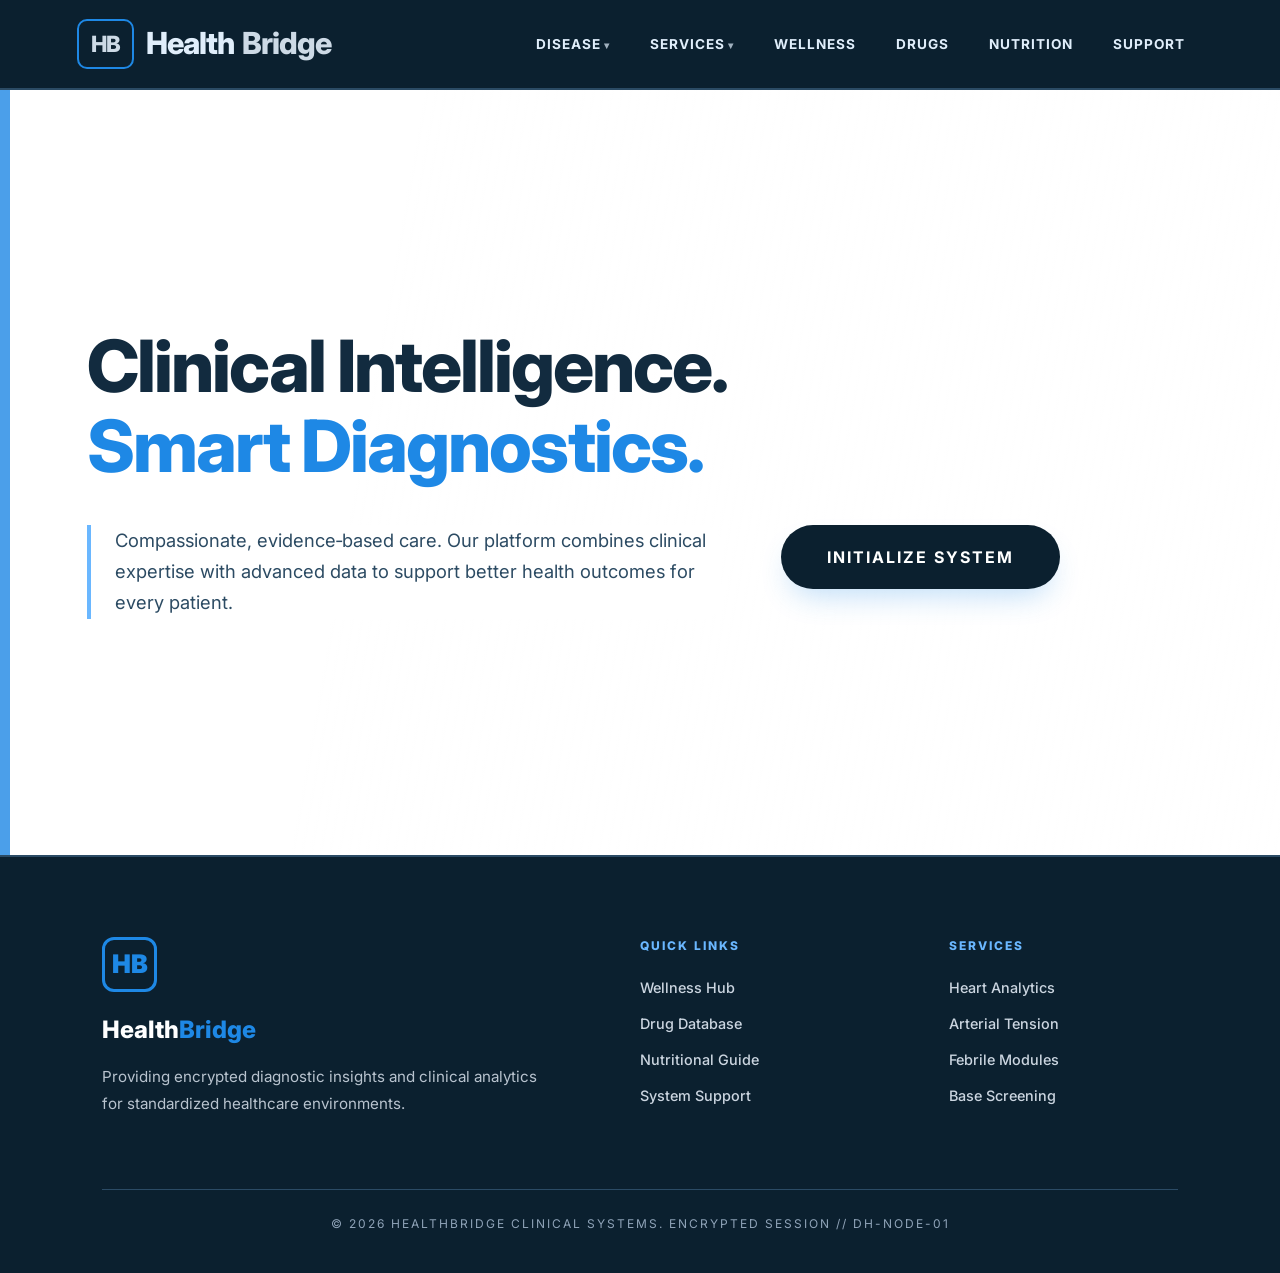
==== frontend/index.html @ e8e15f3a "Initial clean project" ====
<!doctype html>
<html lang="en">
  <head>
    <meta charset="UTF-8" />
    <meta
      name="viewport"
      content="width=device-width, initial-scale=1.0, viewport-fit=cover"
    />
    <title>HealthBridge | Clinical Intelligence Systems</title>
    <link
      href="https://fonts.googleapis.com/css2?family=Inter:wght@400;600;700;800&display=swap"
      rel="stylesheet"
    />
    <link rel="stylesheet" href="style.css" />
  </head>
  <body>
    <!-- ═══ NAVBAR ═══ -->
    <nav class="navbar">
      <div class="logo" onclick="location.href = 'index.html'">
        <span class="logo-hb">HB</span> Health<span>Bridge</span>
      </div>

      <div class="hamburger" id="hamburger">
        <span></span><span></span><span></span>
      </div>

      <ul class="nav-links" id="navLinks">
        <li class="nav-item">
          <a href="#">Disease</a>
          <div class="mega-menu">
            <div class="mega-menu-content">
              <h3 class="menu-title">Medical Conditions and Diseases</h3>
              <div class="mega-menu-grid" id="diseaseGrid"></div>
            </div>
          </div>
        </li>
        <li class="nav-item">
          <a href="#">Services</a>
          <div class="dropdown">
            <a href="pages/services/heart-risk.html">Heart Risk Analysis</a>
            <a href="pages/services/fever.html">Febrile Respiratory</a>
            <a href="pages/services/hypertension.html">Hypertension</a>
            <a href="pages/services/hypotension.html">Hypotension</a>
            <a href="pages/services/normal.html">General Screening</a>
          </div>
        </li>
        <li class="nav-item"><a href="pages/wellness.html">Wellness</a></li>
        <li class="nav-item"><a href="pages/primary-drugs.html">Drugs</a></li>
        <li class="nav-item"><a href="pages/foods.html">Nutrition</a></li>
        <li class="nav-item"><a href="pages/contact.html">Support</a></li>
      </ul>
    </nav>

    <!-- ═══ HERO ═══ -->
    <header class="hero">
      <div class="hero-sidebar-accent"></div>
      <div class="hero-content">
        <div class="hero-header-stack">
          <h1>Clinical Intelligence.<br /><span>Smart Diagnostics.</span></h1>
        </div>
        <div class="hero-body-grid">
          <p>
            Compassionate, evidence‑based care. Our platform combines clinical
            expertise with advanced data to support better health outcomes for
            every patient.
          </p>
          <div class="hero-actions">
            <button class="btn-primary-sharp" id="initSystemBtn">
              Initialize System
            </button>
          </div>
        </div>
      </div>
    </header>

    <!-- ═══ FOOTER ═══ -->
    <footer class="footer">
      <div class="footer-container">
        <div class="footer-section brand">
          <div class="brand-mark">HB</div>
          <h2>Health<span>Bridge</span></h2>
          <p>
            Providing encrypted diagnostic insights and clinical analytics for
            standardized healthcare environments.
          </p>
        </div>
        <div class="footer-section">
          <span class="label-heading">Quick Links</span>
          <ul>
            <li><a href="pages/wellness.html">Wellness Hub</a></li>
            <li><a href="pages/primary-drugs.html">Drug Database</a></li>
            <li><a href="pages/foods.html">Nutritional Guide</a></li>
            <li><a href="pages/contact.html">System Support</a></li>
          </ul>
        </div>
        <div class="footer-section">
          <span class="label-heading">Services</span>
          <ul>
            <li>
              <a href="pages/services/heart-risk.html">Heart Analytics</a>
            </li>
            <li>
              <a href="pages/services/hypertension.html">Arterial Tension</a>
            </li>
            <li><a href="pages/services/fever.html">Febrile Modules</a></li>
            <li><a href="pages/services/normal.html">Base Screening</a></li>
          </ul>
        </div>
      </div>
      <div class="footer-bottom">
        <p>
          &copy; 2026 HealthBridge Clinical Systems. Encrypted Session //
          DH-NODE-01
        </p>
      </div>
    </footer>

    <!-- ═══ AUTH MODAL ═══ -->
    <div id="authModal" class="modal">
      <div class="modal-content auth-modal-content">
        <div class="auth-tabs">
          <button
            class="auth-tab active"
            id="tabAuth"
            onclick="switchTab('auth')"
          >
            Authentication
          </button>
          <button class="auth-tab" id="tabReg" onclick="switchTab('reg')">
            Registration
          </button>
        </div>

        <!-- Sign In Panel -->
        <div class="auth-panel" id="panelAuth">
          <h3>Access Portal</h3>
          <p class="auth-subtitle">
            Enter institutional credentials to proceed.
          </p>

          <label class="field-label">INSTITUTIONAL ID</label>
          <input
            type="text"
            id="loginId"
            placeholder="PAT-0000 / DOC-0000"
            autocomplete="off"
          />

          <label class="field-label">PASSWORD</label>
          <input type="password" id="loginPassword" placeholder="••••••••" />

          <button id="signInBtn">Sign In</button>
          <button class="close-modal" id="closeModalBtn">Cancel</button>

          <div class="switch-hint">
            Don't have an account?
            <span onclick="switchTab('reg')">Register here</span>
          </div>
        </div>

        <!-- Registration Panel -->
        <div class="auth-panel hidden" id="panelReg">
          <h3>Create Account</h3>
          <p class="auth-subtitle">
            Enter institutional credentials to proceed.
          </p>

          <label class="field-label">ACCOUNT TYPE</label>
          <div class="toggle-group">
            <button
              class="toggle-btn active"
              id="btnPatient"
              onclick="setAccountType('patient')"
            >
              Patient
            </button>
            <button
              class="toggle-btn"
              id="btnStaff"
              onclick="setAccountType('staff')"
            >
              Medical Staff
            </button>
          </div>

          <label class="field-label">INSTITUTIONAL ID</label>
          <input
            type="text"
            id="regId"
            placeholder="PAT-0000"
            autocomplete="off"
          />

          <label class="field-label">FULL NAME</label>
          <input type="text" id="regName" placeholder="Surname, First Name" />

          <label class="field-label">EMAIL ADDRESS</label>
          <input
            type="email"
            id="regEmail"
            placeholder="staff@healthbridge.org"
          />

          <label class="field-label">PHONE NUMBER</label>
          <input type="tel" id="regPhone" placeholder="+8801XXXXXXXXX" />

          <label class="field-label">PASSWORD</label>
          <input type="password" id="regPassword" placeholder="••••••••" />

          <button id="signUpBtn">Sign Up</button>
          <button class="close-modal" id="closeRegBtn">Cancel</button>

          <div class="switch-hint">
            Already have an account?
            <span onclick="switchTab('auth')">Sign in here</span>
          </div>
        </div>
      </div>
    </div>

    <script src="script.js"></script>
  </body>
</html>
---- frontend/style.css ----
/* ═══════════════════════════════════════════════════════
   HealthBridge | Main Site Styles  (style.css)
═══════════════════════════════════════════════════════ */

:root {
  --pure-white: #ffffff;
  --background-light: #f5fafd;
  --text-primary: #122b3f;
  --text-secondary: #2c4b63;
  --accent-medical: #1e88e5;
  --accent-soft: #6ab7ff;
  --border-light: #d9e9f2;
  --hover-bg: #e1f0fa;
  --nav-bg: #0b202f;
  --nav-text: #e0eefb;
  --nav-hover-bg: #1e3a5f;
  --dropdown-bg: #112b3c;
  --dropdown-border: #2b4b65;
  --footer-text: #cbd5e0;
  --footer-heading: #ffffff;
  --shadow-sm: 0 8px 20px rgba(0, 50, 80, 0.08);
  --font-sans: "Inter", -apple-system, BlinkMacSystemFont, sans-serif;
}

*,
*::before,
*::after {
  margin: 0;
  padding: 0;
  box-sizing: border-box;
  font-family: var(--font-sans);
}

body {
  background-color: var(--pure-white);
  color: var(--text-primary);
  line-height: 1.5;
  overflow-x: hidden;
}

/* ══════════════════════════
   NAVBAR
══════════════════════════ */
.navbar {
  display: flex;
  justify-content: space-between;
  align-items: center;
  padding: 0 6%;
  height: 90px;
  background: var(--nav-bg);
  position: sticky;
  top: 0;
  z-index: 10000;
  border-bottom: 2px solid var(--dropdown-border);
}

.logo {
  cursor: pointer;
  font-size: 1.9rem;
  font-weight: 800;
  letter-spacing: -1px;
  color: var(--nav-text);
  display: flex;
  align-items: center;
  gap: 8px;
  flex-shrink: 0;
}
.logo-hb {
  background: var(--nav-bg);
  color: var(--accent-medical);
  font-size: 1.4rem;
  font-weight: 800;
  padding: 6px 12px;
  border-radius: 10px;
  margin-right: 4px;
  border: 2px solid var(--accent-medical);
  display: inline-flex;
  align-items: center;
  justify-content: center;
}
.logo > span {
  color: #cddae6;
}

/* Hamburger */
.hamburger {
  display: none;
  flex-direction: column;
  cursor: pointer;
  gap: 6px;
  z-index: 10002;
  padding: 8px;
}
.hamburger span {
  width: 28px;
  height: 3px;
  background: var(--nav-text);
  border-radius: 3px;
  transition: 0.25s;
  display: block;
}
.hamburger.open span:nth-child(1) {
  transform: translateY(9px) rotate(45deg);
}
.hamburger.open span:nth-child(2) {
  opacity: 0;
}
.hamburger.open span:nth-child(3) {
  transform: translateY(-9px) rotate(-45deg);
}

/* Nav links list */
.nav-links {
  display: flex;
  list-style: none;
  gap: 4px;
}

.nav-item {
  position: relative;
}

.nav-item > a {
  text-decoration: none;
  color: var(--nav-text);
  font-weight: 700;
  font-size: 0.85rem;
  text-transform: uppercase;
  letter-spacing: 1px;
  padding: 15px 18px;
  display: block;
  transition:
    background 0.2s,
    color 0.2s;
  border-radius: 4px 4px 0 0;
  white-space: nowrap;
}
.nav-item:hover > a,
.nav-item.open > a {
  background: var(--nav-hover-bg);
  color: #fff;
}

.nav-item.has-sub > a::after {
  content: " ▾";
  font-size: 0.65rem;
  opacity: 0.7;
  display: inline;
}
.nav-item.has-sub.open > a::after {
  content: " ▴";
}

/* ══════════════════════════
   DROPDOWNS & MEGA-MENU
══════════════════════════ */
.dropdown,
.mega-menu {
  position: absolute;
  top: 100%;
  background: var(--dropdown-bg);
  border: 2px solid var(--dropdown-border);
  border-top: none;
  border-radius: 0 0 16px 16px;
  box-shadow: var(--shadow-sm);
  z-index: 10001;

  opacity: 0;
  visibility: hidden;
  pointer-events: none;
  transition:
    opacity 0.2s ease,
    visibility 0.2s ease;
}

.dropdown {
  min-width: 260px;
  padding: 10px 0;
  left: 0;
}
.mega-menu {
  left: 50%;
  transform: translateX(-50%);
  width: 100vw;
  max-width: 1400px;
  padding: 40px 6%;
}

/* Desktop hover */
@media (min-width: 769px) {
  .nav-item:hover > .dropdown,
  .nav-item:hover > .mega-menu {
    opacity: 1;
    visibility: visible;
    pointer-events: auto;
  }
}

/* Open class (mobile + desktop fallback) */
.nav-item.open > .dropdown,
.nav-item.open > .mega-menu {
  opacity: 1;
  visibility: visible;
  pointer-events: auto;
}

.menu-title {
  color: var(--accent-soft);
  text-transform: uppercase;
  letter-spacing: 2px;
  font-size: 0.75rem;
  font-weight: 800;
  margin-bottom: 20px;
  display: block;
}

/* Desktop: 5-column grid */
.mega-menu-grid {
  display: grid;
  grid-template-columns: repeat(5, minmax(0, 1fr));
  gap: 10px;
  width: 100%;
}

.mega-menu-grid a,
.dropdown a {
  color: #e0eefb;
  text-decoration: none;
  font-size: 0.88rem;
  font-weight: 500;
  padding: 10px 16px;
  display: block;
  transition:
    background 0.15s,
    padding-left 0.15s,
    color 0.15s;
  border-radius: 8px;
}
.dropdown a {
  padding: 12px 22px;
}
.mega-menu-grid a:hover,
.dropdown a:hover {
  background: var(--nav-hover-bg);
  color: #fff;
  padding-left: 24px;
}

/* ══════════════════════════
   HERO
══════════════════════════ */
.hero {
  min-height: 85vh;
  display: flex;
  position: relative;
  background:
    linear-gradient(
      100deg,
      rgba(255, 255, 255, 0.92) 30%,
      rgba(255, 255, 255, 0.5)
    ),
    url("medical.jpg");
  background-size: cover;
  background-position: center 30%;
  background-blend-mode: overlay;
}

.hero-sidebar-accent {
  width: 10px;
  background: var(--accent-medical);
  min-height: 100%;
  opacity: 0.8;
  flex-shrink: 0;
}

.hero-content {
  padding: 80px 6%;
  display: flex;
  flex-direction: column;
  justify-content: center;
  background-color: rgba(255, 255, 255, 0.55);
  border-radius: 20px;
  max-width: fit-content;
}

.hero h1 {
  font-size: 4.5rem;
  font-weight: 800;
  line-height: 1.1;
  letter-spacing: -2px;
  margin-bottom: 40px;
  color: var(--text-primary);
}
.hero h1 span {
  color: var(--accent-medical);
  -webkit-text-fill-color: var(--accent-medical);
}

.hero-body-grid {
  display: grid;
  grid-template-columns: 1.5fr 1fr;
  align-items: flex-start;
  gap: 60px;
}

.hero p {
  color: var(--text-secondary);
  font-size: 1.15rem;
  line-height: 1.7;
  border-left: 4px solid var(--accent-soft);
  padding-left: 24px;
  background: rgba(255, 255, 255, 0.7);
  backdrop-filter: blur(2px);
  border-radius: 0 20px 20px 0;
}

.btn-primary-sharp {
  background: #0b202f;
  color: #fff;
  border: none;
  padding: 22px 46px;
  font-size: 1rem;
  font-weight: 700;
  cursor: pointer;
  transition: all 0.25s ease;
  text-transform: uppercase;
  letter-spacing: 2px;
  border-radius: 40px;
  box-shadow: 0 15px 30px -10px rgba(30, 136, 229, 0.3);
  white-space: nowrap;
}
.btn-primary-sharp:hover {
  background: #000;
  transform: translateY(-4px);
  box-shadow: 0 25px 35px -10px #cedfed;
}

/* ══════════════════════════
   FOOTER
══════════════════════════ */
.footer {
  background: var(--nav-bg);
  padding: 80px 8% 40px;
  border-top: 2px solid var(--dropdown-border);
  color: var(--footer-text);
}
.footer-container {
  display: grid;
  grid-template-columns: 2fr 1fr 1fr;
  gap: 80px;
}
.brand-mark {
  font-weight: 900;
  font-size: 1.6rem;
  border: 3px solid var(--accent-medical);
  width: 55px;
  height: 55px;
  display: flex;
  align-items: center;
  justify-content: center;
  margin-bottom: 20px;
  color: var(--accent-medical);
  border-radius: 12px;
  background: var(--nav-bg);
}
.footer-section h2 {
  margin-bottom: 15px;
  font-weight: 800;
  color: var(--footer-heading);
}
.footer-section h2 span {
  color: var(--accent-medical);
}
.footer-section p {
  color: var(--footer-text);
  font-size: 0.95rem;
  line-height: 1.8;
  opacity: 0.9;
}
.footer-section ul {
  list-style: none;
}
.footer-section ul li {
  margin-bottom: 12px;
}
.footer-section a {
  text-decoration: none;
  color: var(--footer-text);
  font-size: 0.9rem;
  font-weight: 500;
  transition: 0.2s;
}
.footer-section a:hover {
  color: var(--accent-medical);
  padding-left: 6px;
}
.label-heading {
  color: var(--accent-soft);
  text-transform: uppercase;
  letter-spacing: 2px;
  font-size: 0.75rem;
  font-weight: 800;
  margin-bottom: 20px;
  display: block;
}
.footer-bottom {
  text-align: center;
  margin-top: 70px;
  padding-top: 25px;
  border-top: 1px solid var(--dropdown-border);
  color: #8fa3b8;
  font-size: 0.75rem;
  text-transform: uppercase;
  letter-spacing: 2px;
}

/* ══════════════════════════
   AUTH MODAL
══════════════════════════ */
.modal {
  display: none;
  position: fixed;
  inset: 0;
  background: rgba(0, 0, 0, 0.72);
  z-index: 20000;
  justify-content: center;
  align-items: center;
  padding: 20px;
}

.auth-modal-content {
  background: #fff;
  max-width: 460px;
  width: 100%;
  border-radius: 28px;
  overflow: hidden;
  box-shadow: 0 24px 60px rgba(0, 0, 0, 0.28);
  max-height: 92vh;
  overflow-y: auto;
}

.auth-tabs {
  display: flex;
  background: var(--background-light);
  border-bottom: 2px solid var(--border-light);
}
.auth-tab {
  flex: 1;
  padding: 18px 10px;
  background: none;
  border: none;
  border-bottom: 3px solid transparent;
  font-weight: 800;
  font-size: 0.78rem;
  text-transform: uppercase;
  letter-spacing: 1.5px;
  cursor: pointer;
  color: #8fa3b8;
  transition: all 0.2s;
  margin-bottom: -2px;
}
.auth-tab.active {
  color: var(--text-primary);
  border-bottom-color: var(--accent-medical);
  background: #fff;
}

.auth-panel {
  padding: 32px 36px 28px;
  display: flex;
  flex-direction: column;
}
.auth-panel.hidden {
  display: none;
}

.auth-panel h3 {
  font-size: 1.85rem;
  font-weight: 800;
  color: var(--text-primary);
  margin-bottom: 6px;
}
.auth-subtitle {
  color: #8fa3b8;
  font-size: 0.88rem;
  margin-bottom: 20px;
}

.field-label {
  display: block;
  font-size: 0.7rem;
  font-weight: 800;
  letter-spacing: 1.5px;
  color: var(--text-secondary);
  margin-top: 18px;
  margin-bottom: 6px;
  text-transform: uppercase;
}

.auth-panel input {
  width: 100%;
  padding: 13px 18px;
  border: 1.5px solid var(--border-light);
  border-radius: 40px;
  font-size: 0.95rem;
  color: var(--text-primary);
  background: var(--background-light);
  outline: none;
  transition:
    border-color 0.2s,
    background 0.2s;
}
.auth-panel input:focus {
  border-color: var(--accent-medical);
  background: #fff;
}

/* Primary action button */
.auth-panel > button:not(.close-modal):not(.toggle-btn) {
  width: 100%;
  padding: 15px;
  background: var(--text-primary);
  color: #fff;
  border: none;
  border-radius: 40px;
  font-weight: 800;
  font-size: 0.88rem;
  letter-spacing: 1.5px;
  text-transform: uppercase;
  cursor: pointer;
  margin-top: 24px;
  transition:
    background 0.2s,
    transform 0.2s,
    opacity 0.2s;
}
.auth-panel > button:not(.close-modal):not(.toggle-btn):hover:not(:disabled) {
  background: var(--accent-medical);
  transform: translateY(-2px);
}
.auth-panel > button:not(.close-modal):not(.toggle-btn):disabled {
  opacity: 0.6;
  cursor: not-allowed;
  transform: none;
}

/* Cancel button */
.close-modal {
  width: 100%;
  padding: 12px !important;
  background: transparent !important;
  color: #8fa3b8 !important;
  border: 1.5px solid var(--border-light) !important;
  border-radius: 40px !important;
  font-weight: 600 !important;
  font-size: 0.85rem !important;
  cursor: pointer;
  margin-top: 10px !important;
  transition: all 0.2s;
  text-transform: none !important;
  letter-spacing: 0 !important;
}
.close-modal:hover {
  border-color: #8fa3b8 !important;
  color: var(--text-primary) !important;
}

/* Account type toggle */
.toggle-group {
  display: flex;
  background: var(--background-light);
  border-radius: 40px;
  padding: 4px;
  margin-top: 8px;
  margin-bottom: 4px;
}
.toggle-btn {
  flex: 1;
  padding: 10px;
  border: none;
  border-radius: 36px;
  font-weight: 700;
  font-size: 0.78rem;
  text-transform: uppercase;
  letter-spacing: 1px;
  cursor: pointer;
  background: transparent;
  color: #8fa3b8;
  transition: all 0.2s;
}
.toggle-btn.active {
  background: var(--text-primary);
  color: #fff;
}

.switch-hint {
  text-align: center;
  font-size: 0.85rem;
  color: #8fa3b8;
  margin-top: 16px;
}
.switch-hint span {
  color: var(--accent-medical);
  cursor: pointer;
  font-weight: 700;
}
.switch-hint span:hover {
  text-decoration: underline;
}

/* ══════════════════════════
   SERVICE RESULT BOX
══════════════════════════ */
#resultBox {
  display: none;
  background: var(--pure-white);
  border-radius: 28px;
  padding: 32px;
  margin: 40px auto;
  max-width: 800px;
  box-shadow: var(--shadow-sm);
  border: 1px solid var(--border-light);
}
#predictionResult,
#predictionScore {
  font-size: 1.4rem;
  font-weight: 700;
  margin-bottom: 20px;
  color: var(--text-primary);
}
.advice-section {
  margin-top: 24px;
  padding-top: 20px;
  border-top: 2px solid var(--border-light);
}
.advice-section h4 {
  font-size: 1.1rem;
  font-weight: 800;
  color: var(--accent-medical);
  margin: 16px 0 8px;
  text-transform: uppercase;
  letter-spacing: 1px;
}
.advice-section p {
  color: var(--text-secondary);
  line-height: 1.6;
  background: var(--background-light);
  padding: 12px 16px;
  border-radius: 20px;
  margin-bottom: 8px;
}

/* ══════════════════════════
   RESPONSIVE — TABLET ≤ 1024px
══════════════════════════ */
@media (max-width: 1024px) {
  .navbar {
    padding: 0 4%;
  }
  .nav-item > a {
    padding: 12px 14px;
    font-size: 0.78rem;
  }
  .mega-menu-grid {
    grid-template-columns: repeat(auto-fill, minmax(140px, 1fr));
  }
}

/* ══════════════════════════
   RESPONSIVE — MOBILE ≤ 768px
══════════════════════════ */
@media (max-width: 768px) {
  /* Show hamburger */
  .hamburger {
    display: flex;
  }

  /* Slide-in sidebar — full width of viewport, no overflow */
  .nav-links {
    position: fixed;
    top: 90px;
    left: -100%;
    width: 100%; /* full width so nothing bleeds outside */
    max-width: 100%;
    height: calc(100vh - 90px);
    background: var(--nav-bg);
    flex-direction: column;
    padding: 12px 0;
    gap: 0;
    transition: left 0.3s ease;
    z-index: 10001;
    overflow-y: auto;
    overflow-x: hidden;
  }
  .nav-links.active {
    left: 0;
  }

  .nav-item {
    width: 100%;
  }

  .nav-item > a {
    padding: 14px 22px;
    font-size: 0.82rem;
    border-radius: 0;
  }

  /* Mobile: static flow, hidden by default */
  .dropdown,
  .mega-menu {
    position: static !important;
    width: 100% !important;
    max-width: 100% !important;
    transform: none !important;
    border: none !important;
    border-radius: 0 !important;
    box-shadow: none !important;
    background: rgba(0, 0, 0, 0.25) !important;
    padding: 8px 0 !important;
    opacity: 1 !important;
    visibility: visible !important;
    pointer-events: auto !important;
    display: none;
    overflow: hidden;
  }

  .nav-item.open > .dropdown,
  .nav-item.open > .mega-menu {
    display: block !important;
  }

  /* Mega-menu content padding */
  .mega-menu-content {
    padding: 10px 12px;
  }

  .menu-title {
    font-size: 0.68rem;
    margin-bottom: 10px;
    padding-left: 4px;
  }

  /* ✅ KEY FIX: 2-column grid on mobile, contained within viewport */
  .mega-menu-grid {
    display: grid !important;
    grid-template-columns: 1fr 1fr !important;
    gap: 2px !important;
    width: 100% !important;
  }

  .mega-menu-grid a {
    padding: 9px 12px !important;
    font-size: 0.78rem !important;
    border-radius: 6px !important;
    white-space: normal !important;
    word-break: break-word;
    line-height: 1.3;
  }
  .mega-menu-grid a:hover {
    padding-left: 16px !important;
  }

  .dropdown a {
    padding: 11px 28px;
    font-size: 0.82rem;
    border-radius: 4px;
  }
  .dropdown a:hover {
    padding-left: 34px;
  }

  /* Hero */
  .hero {
    min-height: 70vh;
  }
  .hero-content {
    margin: 16px;
    padding: 28px 20px;
  }
  .hero-body-grid {
    grid-template-columns: 1fr;
    gap: 28px;
  }
  .hero p {
    font-size: 1rem;
  }
  .btn-primary-sharp {
    padding: 16px 32px;
  }

  /* Footer */
  .footer-container {
    grid-template-columns: 1fr;
    gap: 40px;
  }

  /* Modal */
  .auth-panel {
    padding: 24px 20px 20px;
  }
  .auth-panel h3 {
    font-size: 1.5rem;
  }

  #resultBox {
    margin: 20px;
    padding: 24px;
  }
}

/* ══════════════════════════
   RESPONSIVE — SMALL PHONE ≤ 480px
══════════════════════════ */
@media (max-width: 480px) {
  .hero h1 {
    font-size: 2.4rem;
  }
  .btn-primary-sharp {
    padding: 14px 28px;
    font-size: 0.85rem;
  }
  .logo {
    font-size: 1.45rem;
  }
  .logo-hb {
    font-size: 1.2rem;
    padding: 5px 10px;
  }
  #predictionResult,
  #predictionScore {
    font-size: 1.1rem;
  }
}
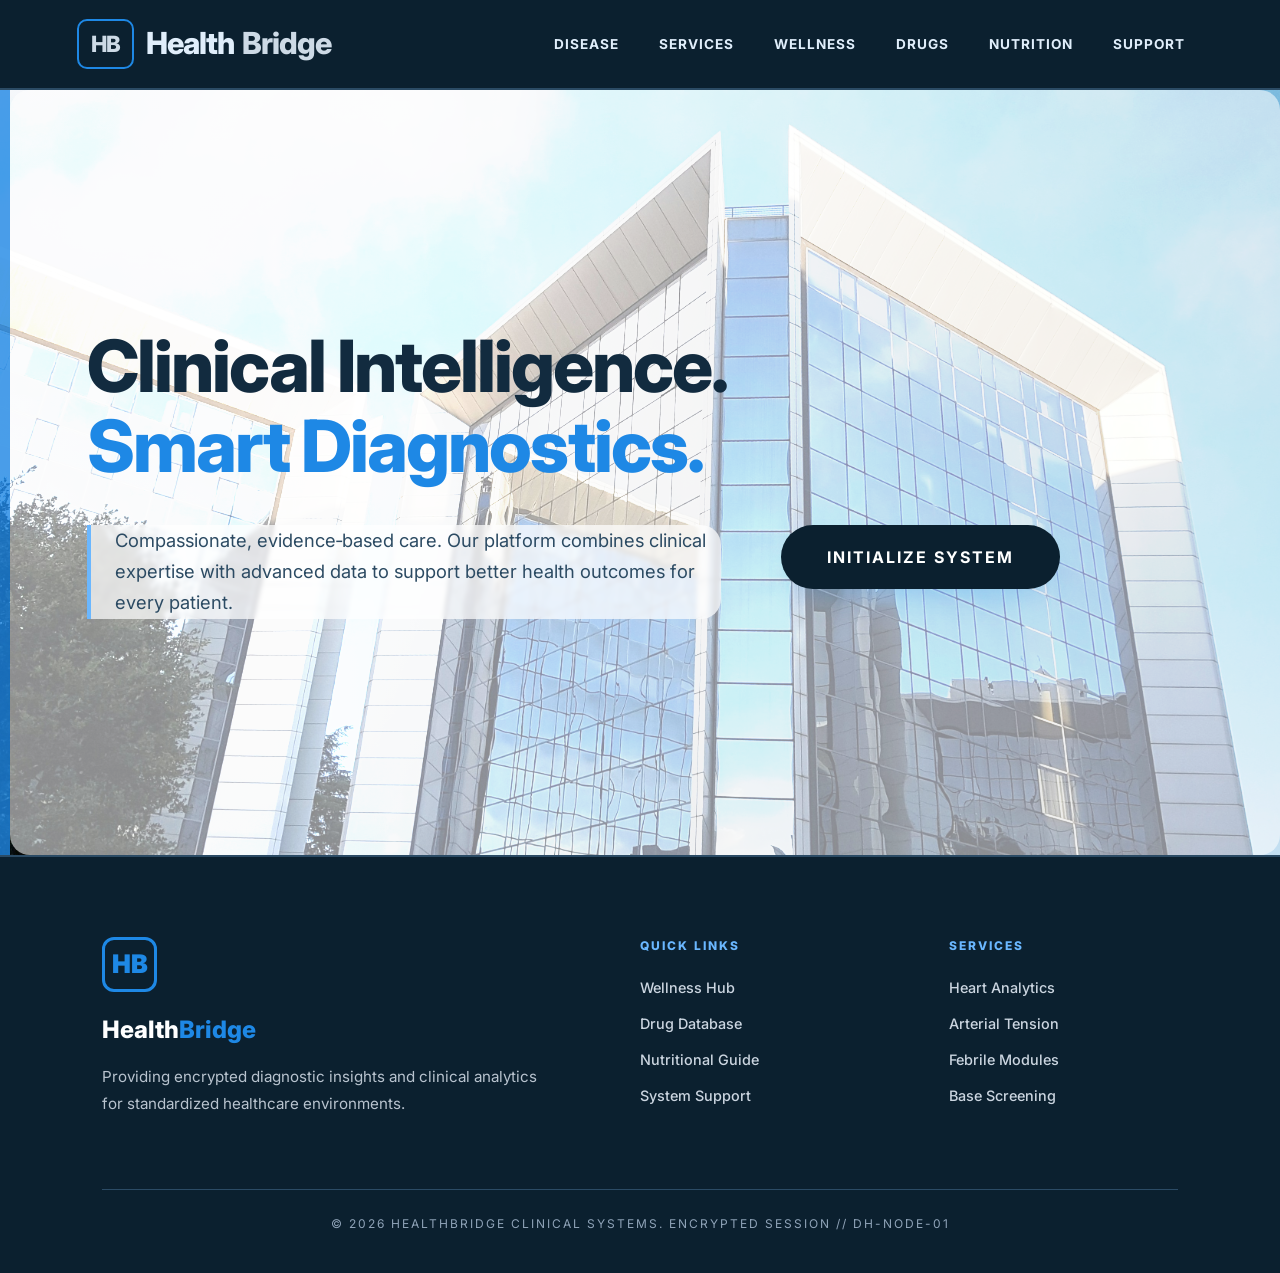
==== commit 812ef477: "Added" ====
--- a/frontend/index.html
+++ b/frontend/index.html
@@ -7,6 +7,7 @@
       content="width=device-width, initial-scale=1.0, viewport-fit=cover"
     />
     <title>HealthBridge | Clinical Intelligence Systems</title>
+    <script src="config.js"></script>
     <link
       href="https://fonts.googleapis.com/css2?family=Inter:wght@400;600;700;800&display=swap"
       rel="stylesheet"
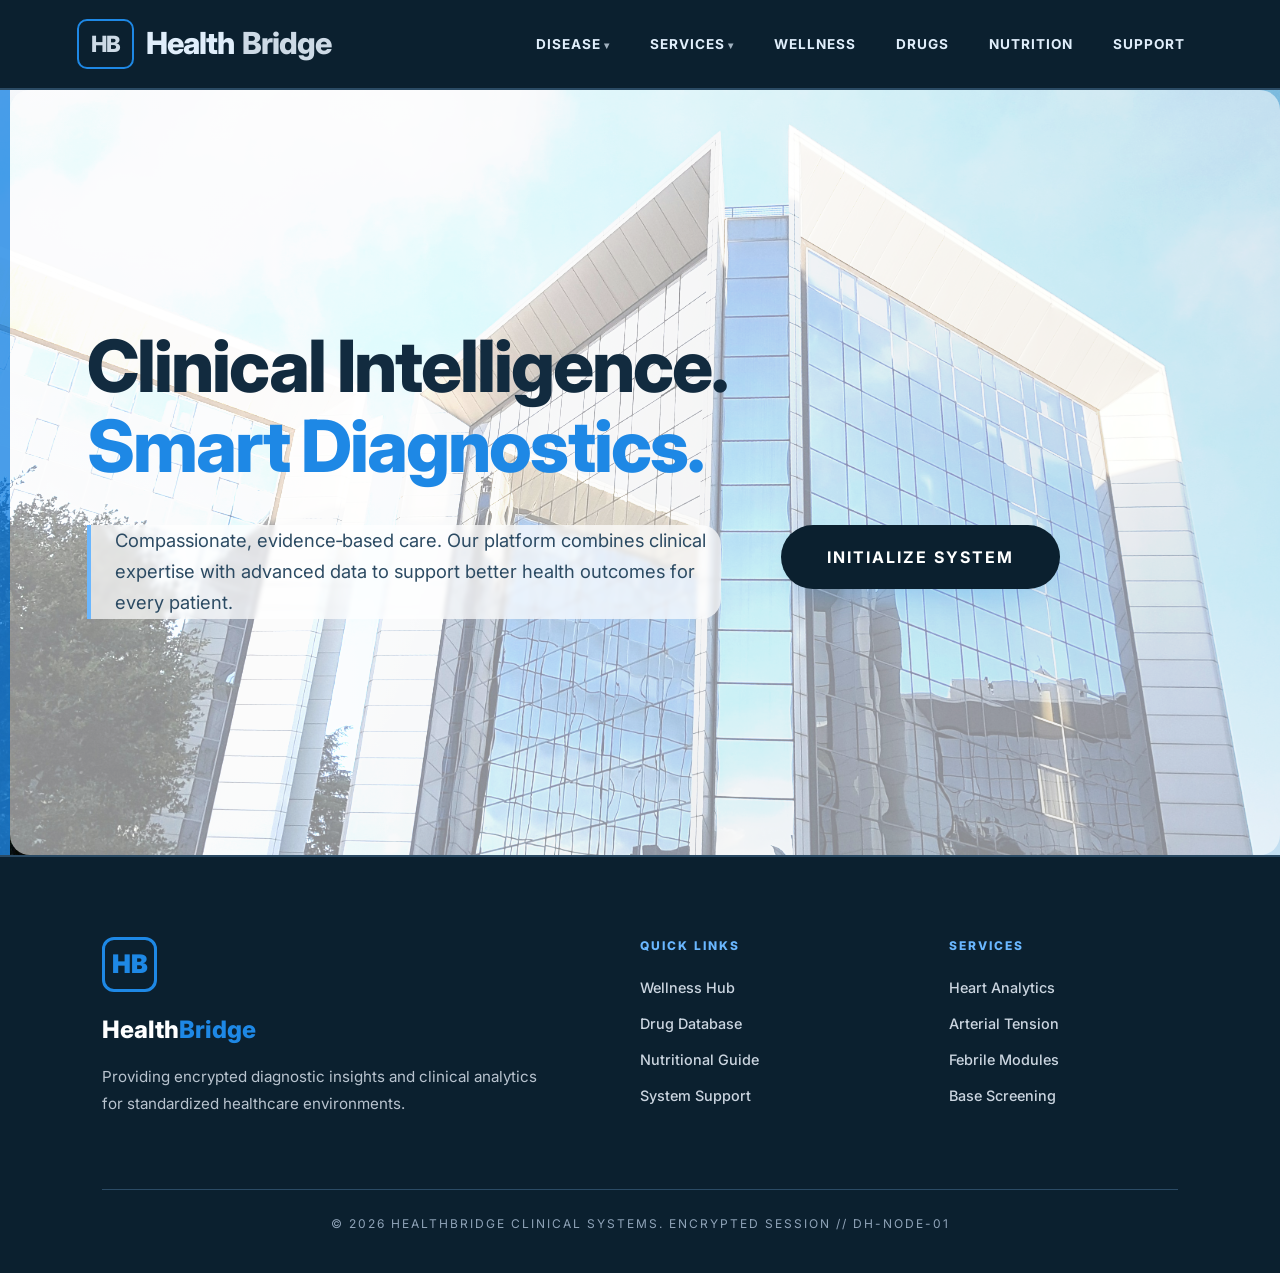
==== commit dc110984: "add" ====
--- a/frontend/index.html
+++ b/frontend/index.html
@@ -7,7 +7,7 @@
       content="width=device-width, initial-scale=1.0, viewport-fit=cover"
     />
     <title>HealthBridge | Clinical Intelligence Systems</title>
-    <script src="config.js"></script>
+    <!-- <script src="config.js"></script> -->
     <link
       href="https://fonts.googleapis.com/css2?family=Inter:wght@400;600;700;800&display=swap"
       rel="stylesheet"
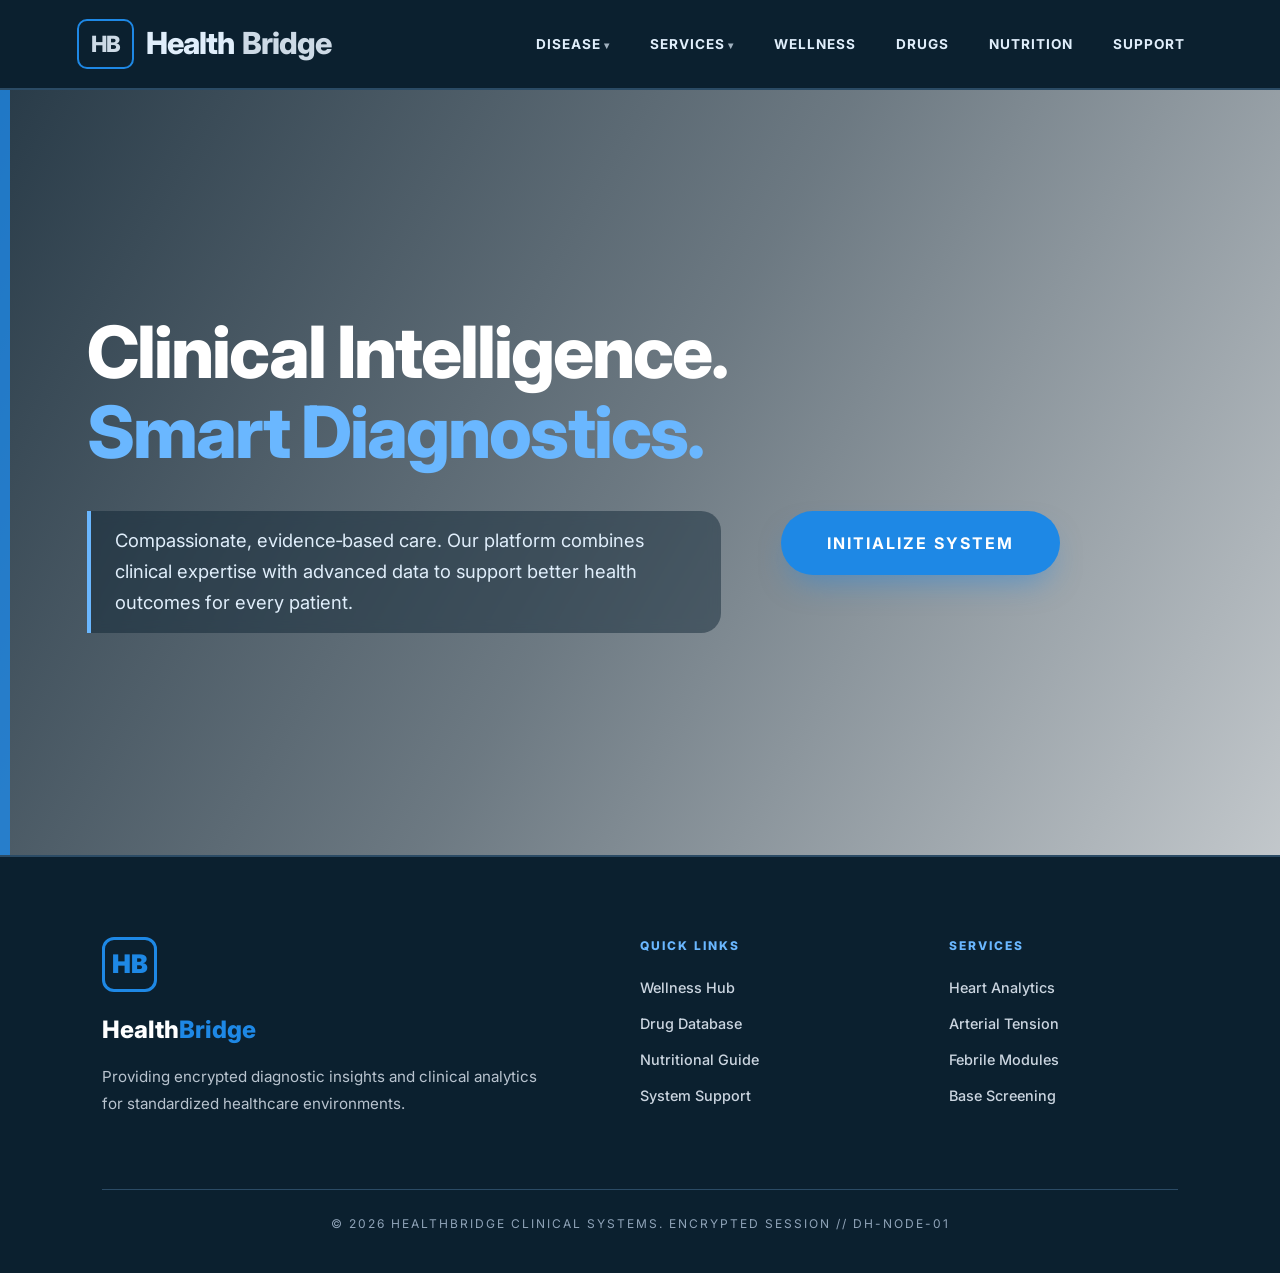
==== commit 712777d2: "fix: add loading state to AI Predictor button" ====
--- a/frontend/index.html
+++ b/frontend/index.html
@@ -54,6 +54,10 @@
 
     <!-- ═══ HERO ═══ -->
     <header class="hero">
+      <!-- Background slideshow layers -->
+      <div class="hero-bg-slide slide-1"></div>
+      <div class="hero-bg-slide slide-2"></div>
+
       <div class="hero-sidebar-accent"></div>
       <div class="hero-content">
         <div class="hero-header-stack">
@@ -221,4 +225,4 @@
 
     <script src="script.js"></script>
   </body>
-</html>
+</html>
--- a/frontend/style.css
+++ b/frontend/style.css
@@ -247,22 +247,86 @@
 }
 
 /* ══════════════════════════
-   HERO
+   HERO — BACKGROUND SLIDESHOW
 ══════════════════════════ */
+
+/*
+  Two image slides sit absolutely behind the hero content.
+  slide-1 starts fully visible; slide-2 starts transparent.
+  They alternate with a 6s total cycle (3s each image).
+  Fade transition is 1.5s to feel smooth, not jarring.
+*/
+
+@keyframes slideFadeIn {
+  0%      { opacity: 0; }
+  /* fade in during first 1.5s of the 3s "on" window */
+  25%     { opacity: 1; }
+  /* stay visible for the middle of the cycle */
+  50%     { opacity: 1; }
+  /* fade out during the last 1.5s of the "on" window */
+  75%     { opacity: 0; }
+  100%    { opacity: 0; }
+}
+
+@keyframes slideFadeIn2 {
+  0%      { opacity: 0; }
+  25%     { opacity: 0; }
+  /* slide-2 fades in while slide-1 fades out */
+  50%     { opacity: 1; }
+  75%     { opacity: 1; }
+  /* slide-2 fades out at the end */
+  100%    { opacity: 0; }
+}
+
 .hero {
   min-height: 85vh;
   display: flex;
   position: relative;
-  background:
-    linear-gradient(
-      100deg,
-      rgba(255, 255, 255, 0.92) 30%,
-      rgba(255, 255, 255, 0.5)
-    ),
-    url("medical.jpg");
+  overflow: hidden;
+}
+
+/* Dark overlay applied once over the whole hero */
+.hero::before {
+  content: "";
+  position: absolute;
+  inset: 0;
+  background: linear-gradient(
+    120deg,
+    rgba(11, 32, 47, 0.88) 0%,
+    rgba(11, 32, 47, 0.60) 50%,
+    rgba(11, 32, 47, 0.25) 100%
+  );
+  z-index: 1;
+  pointer-events: none;
+}
+
+/* Shared slide styles */
+.hero-bg-slide {
+  position: absolute;
+  inset: 0;
   background-size: cover;
-  background-position: center 30%;
-  background-blend-mode: overlay;
+  background-position: center 40%;
+  background-attachment: fixed;
+  z-index: 0;
+}
+
+/* Slide 1 — IIT JU building (original) */
+.slide-1 {
+  background-image: url("https://iitju.edu.bd/_next/image?url=https%3A%2F%2Fwebbackend.iitju.edu.bd%2Fuploads%2Fiit_building_fefe01054b.jpg&w=3840&q=75");
+  animation: slideFadeIn 6s ease-in-out infinite;
+}
+
+/* Slide 2 — Bangladesh Computer Council */
+.slide-2 {
+  background-image: url("https://www.moumachi.com.bd//images/listings/38053/business/20244-bangladesh-computer-council-cover.jpg");
+  animation: slideFadeIn2 6s ease-in-out infinite;
+}
+
+/* Everything above the slides */
+.hero-sidebar-accent,
+.hero-content {
+  position: relative;
+  z-index: 2;
 }
 
 .hero-sidebar-accent {
@@ -278,7 +342,7 @@
   display: flex;
   flex-direction: column;
   justify-content: center;
-  background-color: rgba(255, 255, 255, 0.55);
+  background: transparent;
   border-radius: 20px;
   max-width: fit-content;
 }
@@ -289,11 +353,11 @@
   line-height: 1.1;
   letter-spacing: -2px;
   margin-bottom: 40px;
-  color: var(--text-primary);
+  color: #ffffff;
 }
 .hero h1 span {
-  color: var(--accent-medical);
-  -webkit-text-fill-color: var(--accent-medical);
+  color: var(--accent-soft);
+  -webkit-text-fill-color: var(--accent-soft);
 }
 
 .hero-body-grid {
@@ -304,18 +368,21 @@
 }
 
 .hero p {
-  color: var(--text-secondary);
+  color: #e0eefb;
   font-size: 1.15rem;
   line-height: 1.7;
   border-left: 4px solid var(--accent-soft);
   padding-left: 24px;
-  background: rgba(255, 255, 255, 0.7);
-  backdrop-filter: blur(2px);
+  background: rgba(11, 32, 47, 0.45);
+  backdrop-filter: blur(6px);
   border-radius: 0 20px 20px 0;
+  padding-top: 14px;
+  padding-bottom: 14px;
+  padding-right: 16px;
 }
 
 .btn-primary-sharp {
-  background: #0b202f;
+  background: var(--accent-medical);
   color: #fff;
   border: none;
   padding: 22px 46px;
@@ -326,13 +393,13 @@
   text-transform: uppercase;
   letter-spacing: 2px;
   border-radius: 40px;
-  box-shadow: 0 15px 30px -10px rgba(30, 136, 229, 0.3);
+  box-shadow: 0 15px 30px -10px rgba(30, 136, 229, 0.5);
   white-space: nowrap;
 }
 .btn-primary-sharp:hover {
-  background: #000;
+  background: #1565c0;
   transform: translateY(-4px);
-  box-shadow: 0 25px 35px -10px #cedfed;
+  box-shadow: 0 25px 35px -10px rgba(30, 136, 229, 0.4);
 }
 
 /* ══════════════════════════
@@ -675,12 +742,11 @@
     display: flex;
   }
 
-  /* Slide-in sidebar — full width of viewport, no overflow */
   .nav-links {
     position: fixed;
     top: 90px;
     left: -100%;
-    width: 100%; /* full width so nothing bleeds outside */
+    width: 100%;
     max-width: 100%;
     height: calc(100vh - 90px);
     background: var(--nav-bg);
@@ -706,7 +772,6 @@
     border-radius: 0;
   }
 
-  /* Mobile: static flow, hidden by default */
   .dropdown,
   .mega-menu {
     position: static !important;
@@ -730,7 +795,6 @@
     display: block !important;
   }
 
-  /* Mega-menu content padding */
   .mega-menu-content {
     padding: 10px 12px;
   }
@@ -741,7 +805,6 @@
     padding-left: 4px;
   }
 
-  /* ✅ KEY FIX: 2-column grid on mobile, contained within viewport */
   .mega-menu-grid {
     display: grid !important;
     grid-template-columns: 1fr 1fr !important;
@@ -770,9 +833,12 @@
     padding-left: 34px;
   }
 
-  /* Hero */
+  /* Hero — disable fixed attachment on mobile (performance) */
   .hero {
     min-height: 70vh;
+  }
+  .hero-bg-slide {
+    background-attachment: scroll;
   }
   .hero-content {
     margin: 16px;
@@ -831,4 +897,4 @@
   #predictionScore {
     font-size: 1.1rem;
   }
-}
+}
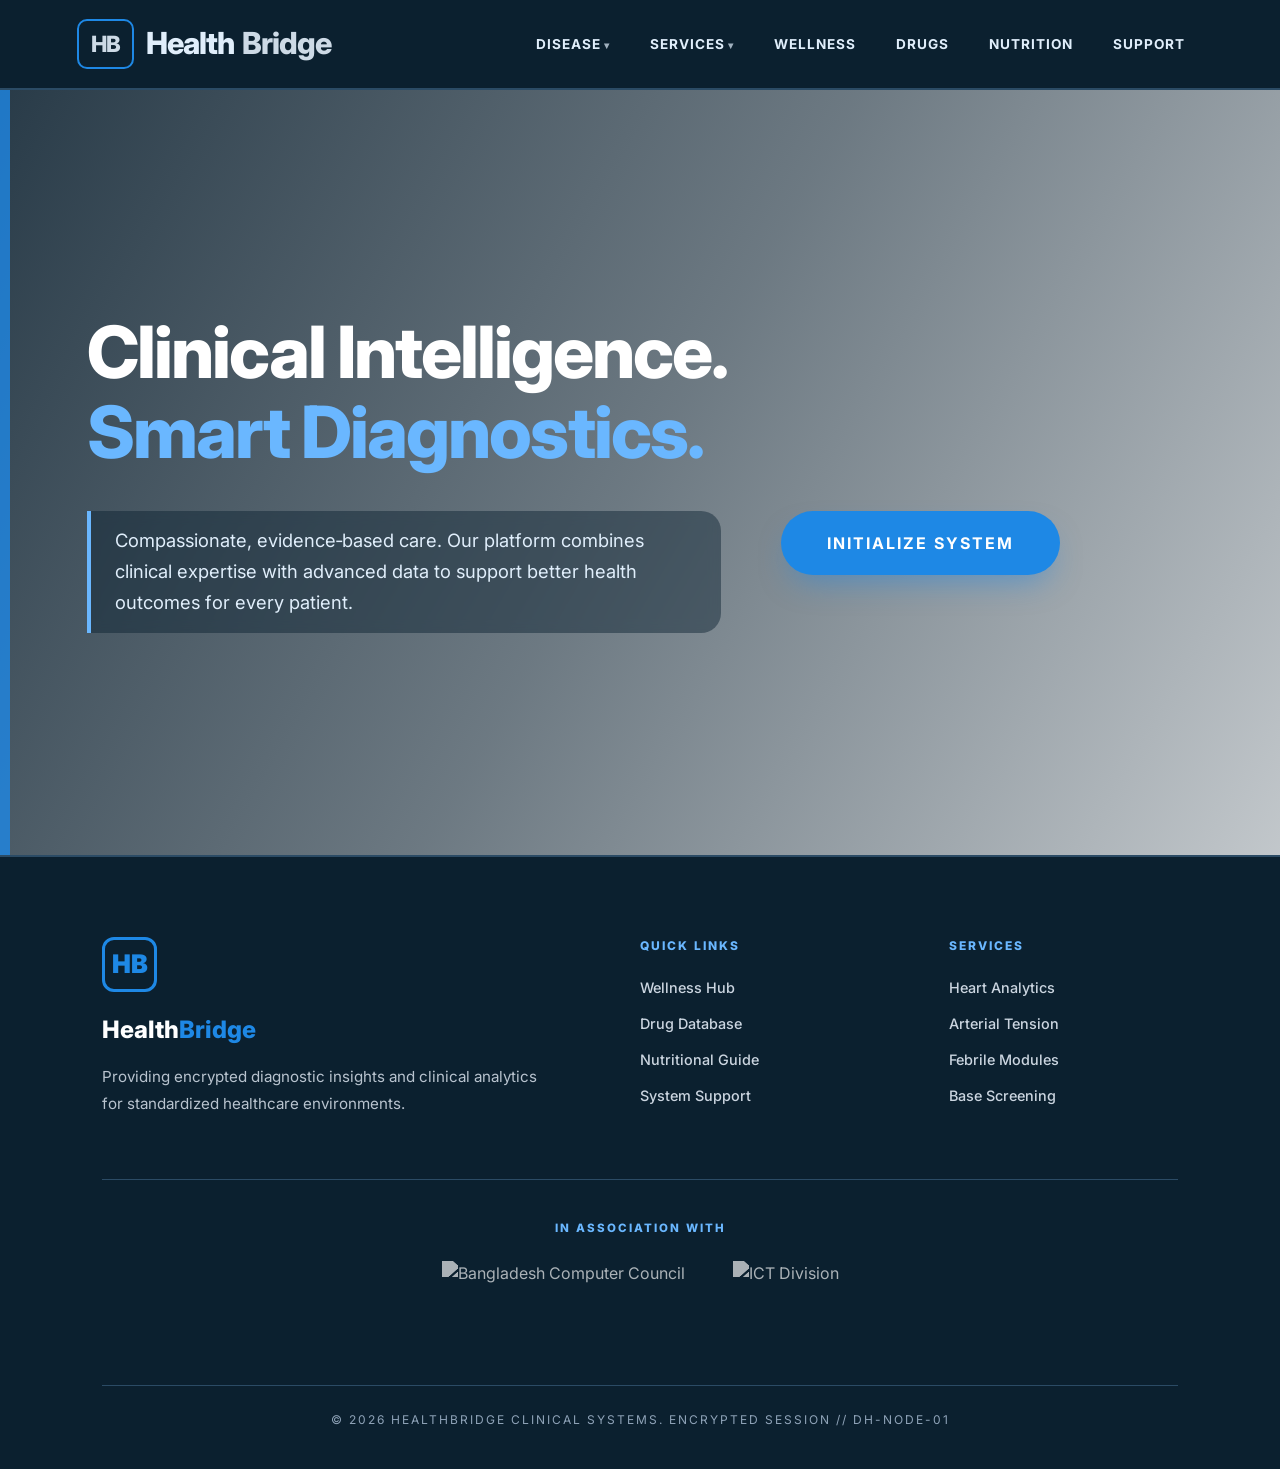
==== commit 742791ed: "fix: add loading state to AI Predictor button" ====
--- a/frontend/index.html
+++ b/frontend/index.html
@@ -112,6 +112,21 @@
           </ul>
         </div>
       </div>
+      <div class="footer-logos">
+        <span class="footer-logos-label">In Association With</span>
+        <div class="footer-logos-row">
+          <img
+            src="https://encrypted-tbn0.gstatic.com/images?q=tbn:ANd9GcQKTmVPRdixZ7UbByD137Gg7vK70dHFG-b23Q&s"
+            alt="Bangladesh Computer Council"
+            class="footer-partner-logo"
+          />
+          <img
+            src="https://images.seeklogo.com/logo-png/36/2/ict-division-future-is-here-logo-png_seeklogo-369049.png"
+            alt="ICT Division"
+            class="footer-partner-logo"
+          />
+        </div>
+      </div>
       <div class="footer-bottom">
         <p>
           &copy; 2026 HealthBridge Clinical Systems. Encrypted Session //
--- a/frontend/style.css
+++ b/frontend/style.css
@@ -313,13 +313,13 @@
 /* Slide 1 — IIT JU building (original) */
 .slide-1 {
   background-image: url("https://iitju.edu.bd/_next/image?url=https%3A%2F%2Fwebbackend.iitju.edu.bd%2Fuploads%2Fiit_building_fefe01054b.jpg&w=3840&q=75");
-  animation: slideFadeIn 6s ease-in-out infinite;
+  animation: slideFadeIn 10s ease-in-out infinite;
 }
 
 /* Slide 2 — Bangladesh Computer Council */
 .slide-2 {
   background-image: url("https://www.moumachi.com.bd//images/listings/38053/business/20244-bangladesh-computer-council-cover.jpg");
-  animation: slideFadeIn2 6s ease-in-out infinite;
+  animation: slideFadeIn2 10s ease-in-out infinite;
 }
 
 /* Everything above the slides */
@@ -470,6 +470,41 @@
   margin-bottom: 20px;
   display: block;
 }
+.footer-logos {
+  text-align: center;
+  margin-top: 60px;
+  padding-top: 40px;
+  border-top: 1px solid var(--dropdown-border);
+}
+.footer-logos-label {
+  display: block;
+  color: var(--accent-soft);
+  text-transform: uppercase;
+  letter-spacing: 2px;
+  font-size: 0.72rem;
+  font-weight: 800;
+  margin-bottom: 24px;
+}
+.footer-logos-row {
+  display: flex;
+  justify-content: center;
+  align-items: center;
+  gap: 48px;
+  flex-wrap: wrap;
+}
+.footer-partner-logo {
+  height: 54px;
+  width: auto;
+  object-fit: contain;
+  filter: brightness(0) invert(1);
+  opacity: 0.65;
+  transition: opacity 0.25s, filter 0.25s;
+}
+.footer-partner-logo:hover {
+  opacity: 1;
+  filter: brightness(0) invert(1) drop-shadow(0 0 8px rgba(106,183,255,0.5));
+}
+
 .footer-bottom {
   text-align: center;
   margin-top: 70px;
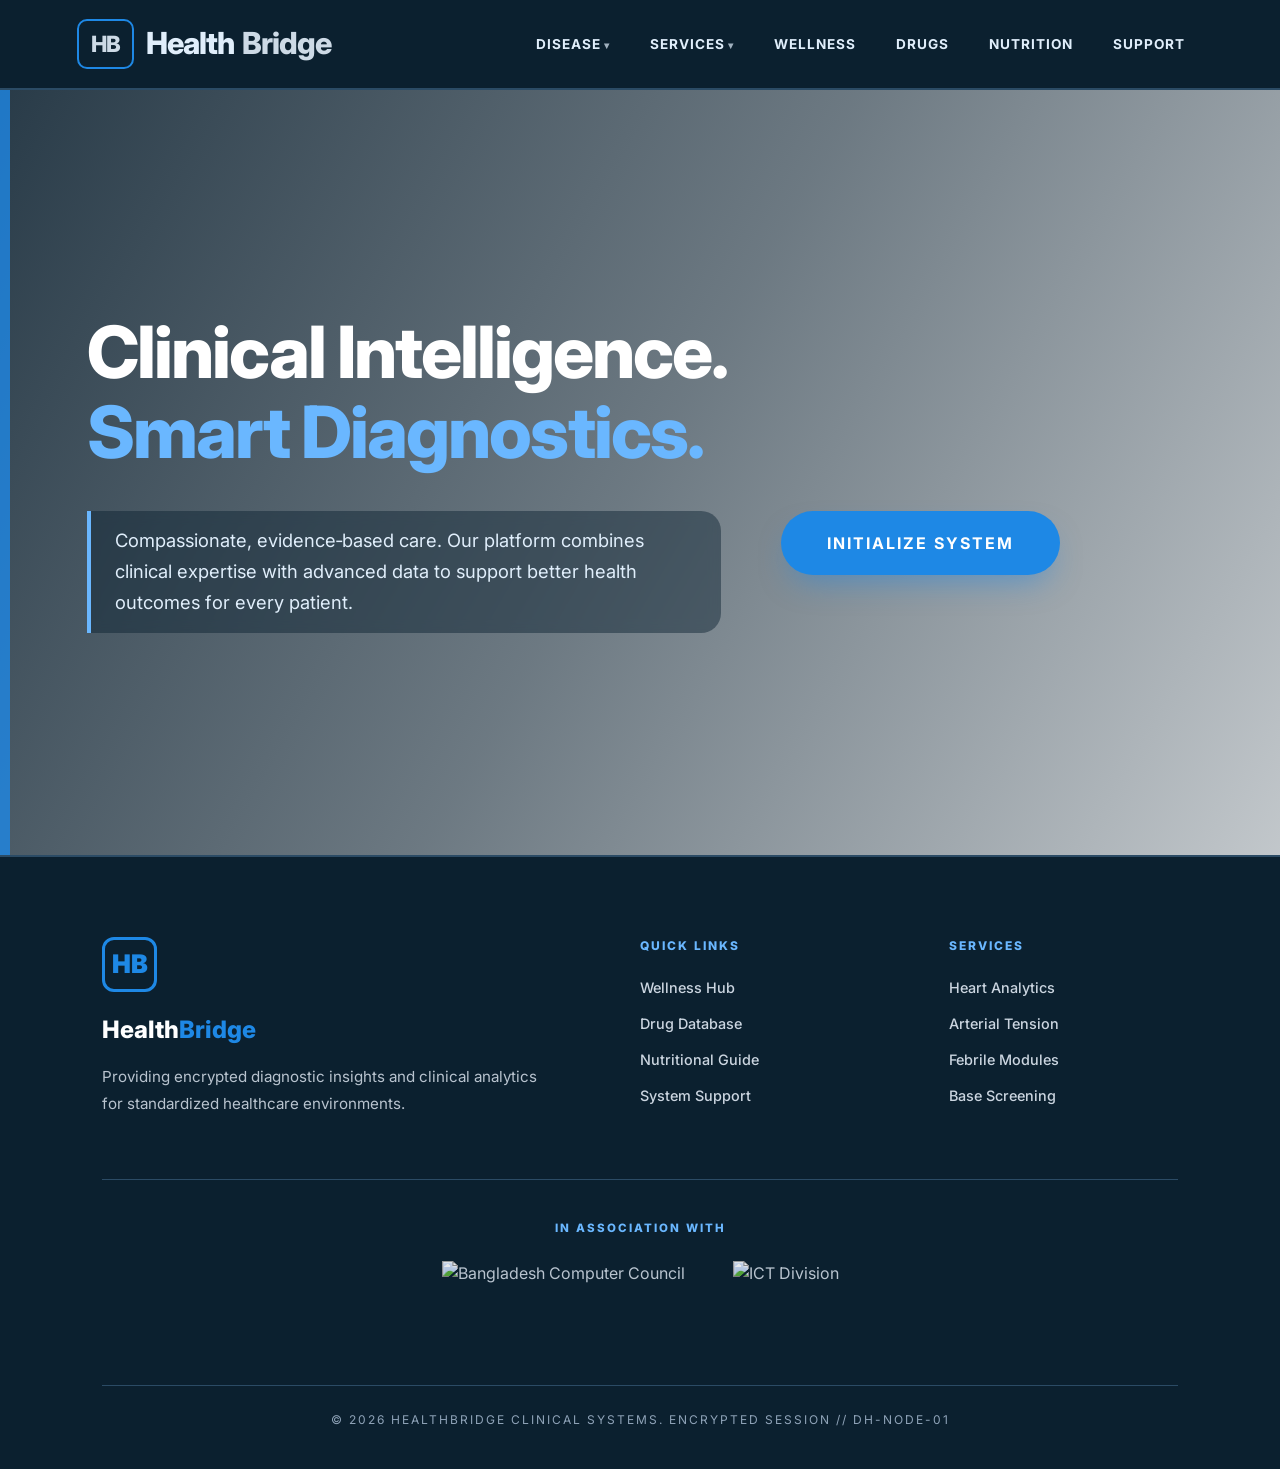
==== commit 648a89e4: "fix: add loading state to AI Predictor button" ====
--- a/frontend/index.html
+++ b/frontend/index.html
@@ -116,7 +116,7 @@
         <span class="footer-logos-label">In Association With</span>
         <div class="footer-logos-row">
           <img
-            src="https://encrypted-tbn0.gstatic.com/images?q=tbn:ANd9GcQKTmVPRdixZ7UbByD137Gg7vK70dHFG-b23Q&s"
+            src="https://upload.wikimedia.org/wikipedia/en/thumb/5/5b/Bangladesh_Computer_Council_logo.svg/320px-Bangladesh_Computer_Council_logo.svg.png"
             alt="Bangladesh Computer Council"
             class="footer-partner-logo"
           />
--- a/frontend/style.css
+++ b/frontend/style.css
@@ -496,13 +496,11 @@
   height: 54px;
   width: auto;
   object-fit: contain;
-  filter: brightness(0) invert(1);
-  opacity: 0.65;
-  transition: opacity 0.25s, filter 0.25s;
+  opacity: 0.9;
+  transition: opacity 0.25s;
 }
 .footer-partner-logo:hover {
   opacity: 1;
-  filter: brightness(0) invert(1) drop-shadow(0 0 8px rgba(106,183,255,0.5));
 }
 
 .footer-bottom {
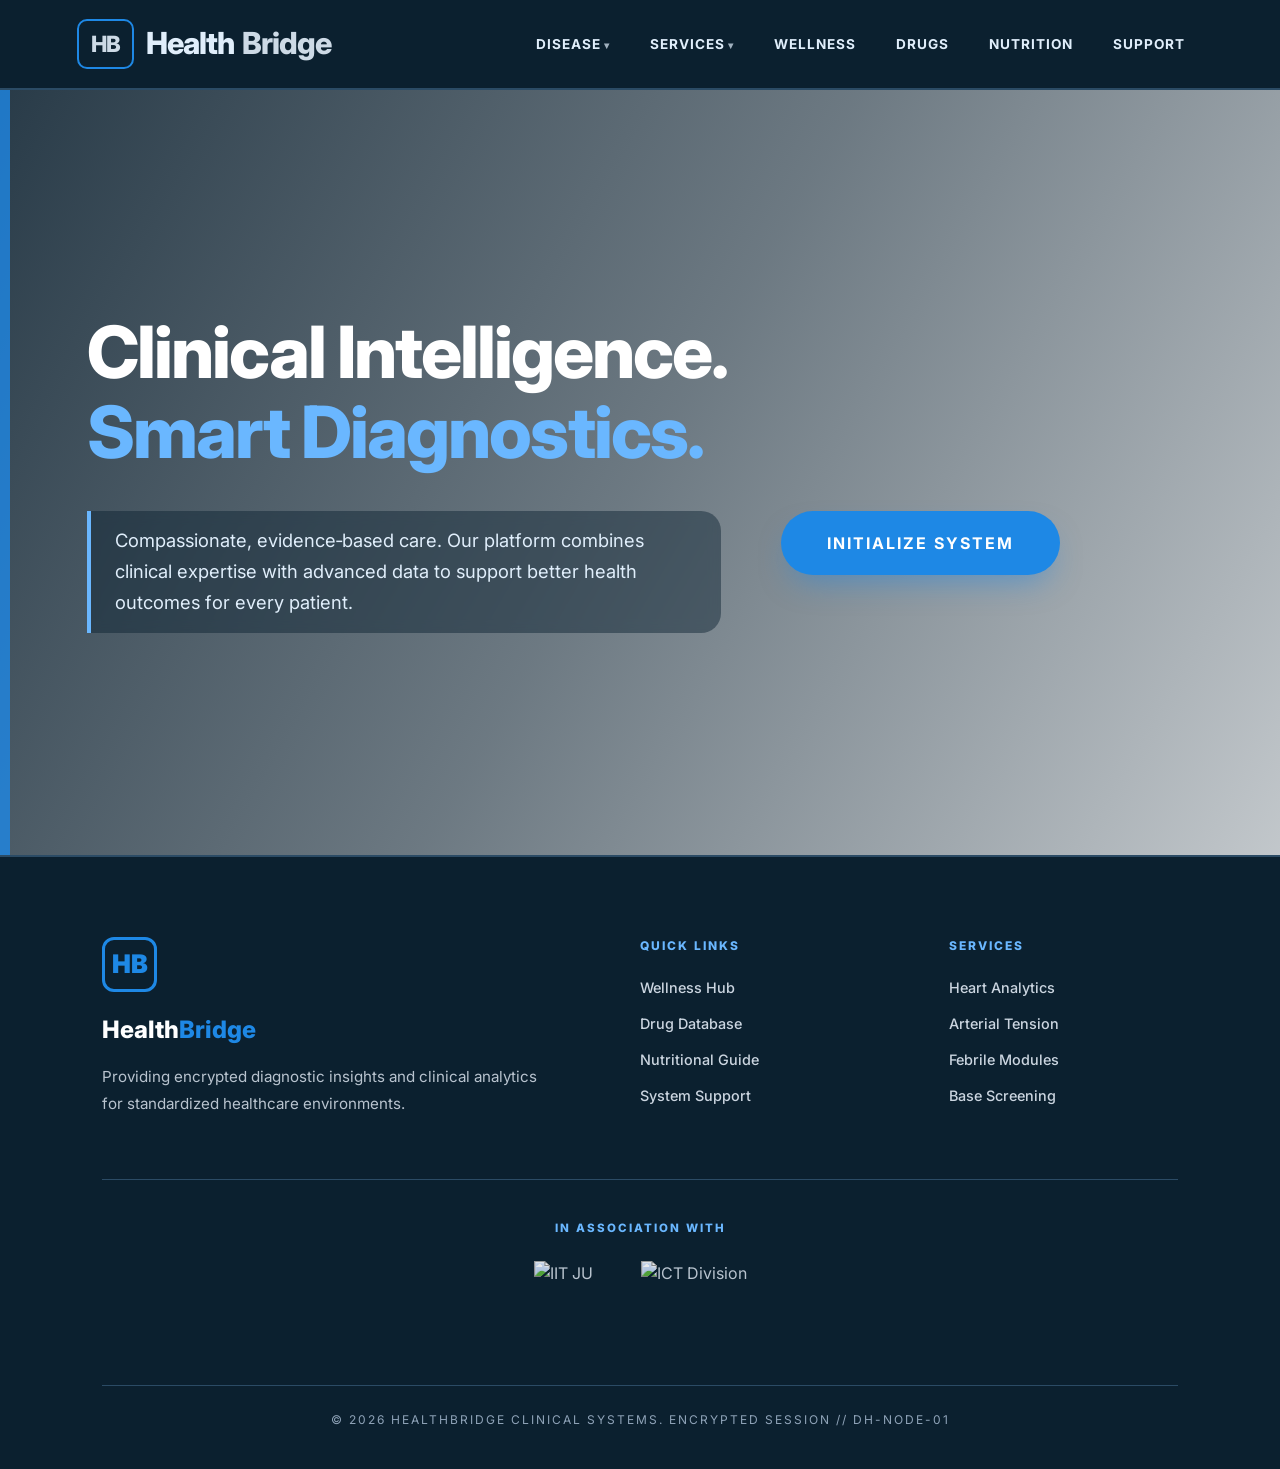
==== commit d621627f: "fix: add loading state to AI Predictor button" ====
--- a/frontend/index.html
+++ b/frontend/index.html
@@ -116,8 +116,8 @@
         <span class="footer-logos-label">In Association With</span>
         <div class="footer-logos-row">
           <img
-            src="https://upload.wikimedia.org/wikipedia/en/thumb/5/5b/Bangladesh_Computer_Council_logo.svg/320px-Bangladesh_Computer_Council_logo.svg.png"
-            alt="Bangladesh Computer Council"
+            src="https://encrypted-tbn0.gstatic.com/images?q=tbn:ANd9GcQKTmVPRdixZ7UbByD137Gg7vK70dHFG-b23Q&s"
+            alt="IIT JU"
             class="footer-partner-logo"
           />
           <img
